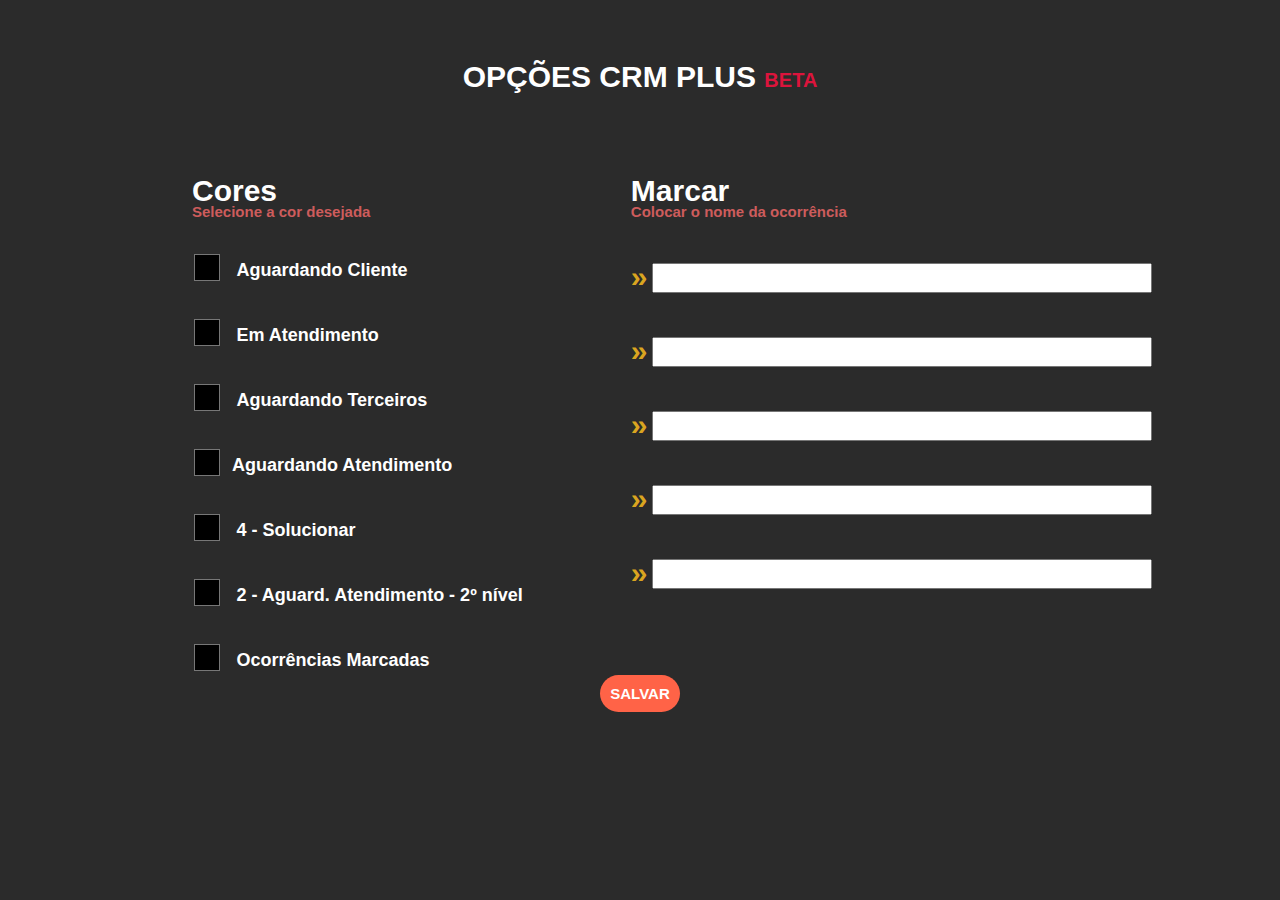
==== options.html @ bf901031 "fix" ====
<!DOCTYPE html>
<html>
<head>
    <meta charset="UTF-8">
    <meta http-equiv="X-UA-Compatible" content="IE=edge">
    <meta name="viewport" content="width=device-width, initial-scale=1.0">
    <link rel="stylesheet" href="options.css">
    <title>CRM PLUS - Opções</title>
</head>
<body>
    <p class="title">OPÇÕES CRM PLUS <span style="color: crimson;">BETA</span></p>

    <div class="content">
        
        <div class="contentColor">
            <p class="colorTitle">Cores</p>
            <h2>Selecione a cor desejada</h2>
            

        <div class="colorSelect">
            <input class="colorInput" type="color" name="colorC" id="colorC"> <p class="textColor">Aguardando Cliente</p>
        </div>
    
        <div class="colorSelect">
            <input class="colorInput" type="color" name="colorA" id="colorA"> <p class="textColor">Em Atendimento</p>
        </div>
    
        <div class="colorSelect">
            <input class="colorInput" type="color" name="colorT" id="colorT"> <p class="textColor">Aguardando Terceiros</p>
        </div>
    
        <div class="colorSelect">
            <input class="colorInput" type="color" name="colorSafe" id="colorSafe"><p class="textColor">Aguardando Atendimento</p>
        </div>
    
        <div class="colorSelect">
            <input class="colorInput" type="color" name="colorS" id="colorS"> <p class="textColor">4 - Solucionar</p>
        </div>
    
        <div class="colorSelect">
            <input class="colorInput" type="color" name="colorA2" id="colorA2"> <p class="textColor">2 - Aguard. Atendimento - 2º nível</p>
        </div>

        <div class="colorSelect">
            <input class="colorInput" type="color" name="colorM" id="colorM"> <p class="textColor">Ocorrências Marcadas</p>
        </div>

        </div>


        <div class="contentMarc">

            <p class="colorTitle">Marcar</p>
            <h2>Colocar o nome da ocorrência</h2>

            <div class="marcarO">
                <span>»</span>
                <input class="inputMarcar" type="text" name="" id="">
            </div>

            <div class="marcarO">
                <span>»</span>
                <input class="inputMarcar" type="text" name="" id="">
            </div>

            <div class="marcarO">
                <span>»</span>
                <input class="inputMarcar" type="text" name="" id="">
            </div>

            <div class="marcarO">
                <span>»</span>
                <input class="inputMarcar" type="text" name="" id="">
            </div>

            <div class="marcarO">
                <span>»</span>
                <input class="inputMarcar" type="text" name="" id="">
            </div>


        </div>

        <div class="clear"></div>


    </div>

    <div class="center">
        <input class="saver" id="save" type="button" value="SALVAR">
    </div>

    <script src="saver.js"></script>


</body>
</html>
---- options.css ----
* {
    margin: 0;
    padding: 0;
    box-sizing: border-box;
    font-family: 'Segoe UI', Tahoma, Geneva, Verdana, sans-serif;
}

html, body {
    background-color: #2b2b2b;
}

.clear{
    clear: both;
}

.content{
}

.contentColor{
    float: left;
    margin-left: 15%;
}

.contentMarc {
    float: right;
    margin-right: 10%;
}

.title {
    font-size: 30px;
    color: white;
    font-weight: bold;
    text-align: center;
    margin-top: 60px;
    margin-bottom: 0px;
}

.title span {
    font-size: 20px;
}

.colorTitle {
    font-size: 30px;
    color: white;
    font-weight: bold;
    margin-top: 80px;
    margin-bottom: 40px;
}

.colorSelect {
    margin-top: 30px;
}

.colorInput {
    width: 30px;
    height: 35px;
    background-color: transparent;
    margin-right: 10px;
    border: none;
    padding: 0px;
}

.textColor {
    vertical-align: 5px;
    font-size: 18px;
    color: white;
    display: inline;
    font-weight: bold;
}

h2 {
    font-size: 15px;
    margin-top: -45px;
    color: indianred;
}

.marcarO {
    margin-top: 40px;
}

.marcarO span {
    font-size: 30px;
    color: goldenrod;
    font-weight: bold;
    vertical-align: -5px;
}

.inputMarcar {
    display: inline-block;
    text-align: center;
    height: 30px;
    width: 500px;
    font-weight: bold;
}

.saver {
    font-size: 15px;
    font-weight: bold;
    color: white;
    background-color: tomato;
    border: none;
    padding: 10px;
    border-radius: 25px;
    
}

.saver:hover {
    background-color: rgb(245, 60, 27);
}

.center{
    text-align: center;
}
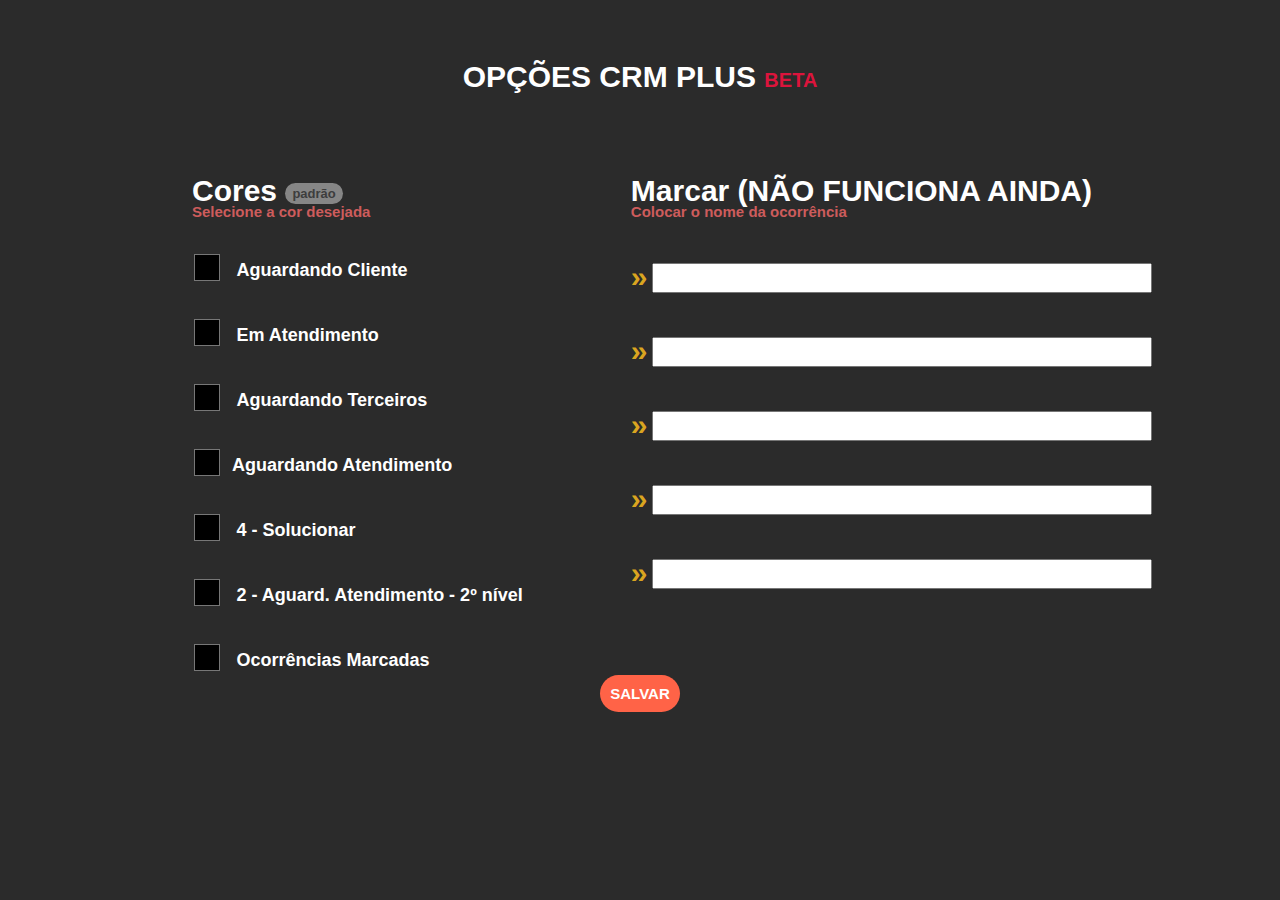
==== commit f26ffdf7: "large update" ====
--- a/options.html
+++ b/options.html
@@ -13,7 +13,7 @@
     <div class="content">
         
         <div class="contentColor">
-            <p class="colorTitle">Cores</p>
+            <p class="colorTitle">Cores <input class="padrao" type="button" id="padrao" value="padrão"></p>
             <h2>Selecione a cor desejada</h2>
             
 
@@ -50,7 +50,7 @@
 
         <div class="contentMarc">
 
-            <p class="colorTitle">Marcar</p>
+            <p class="colorTitle">Marcar (NÃO FUNCIONA AINDA)</p>
             <h2>Colocar o nome da ocorrência</h2>
 
             <div class="marcarO">
@@ -92,6 +92,5 @@
 
     <script src="saver.js"></script>
 
-
 </body>
 </html>--- a/options.css
+++ b/options.css
@@ -110,4 +110,22 @@
 
 .center{
     text-align: center;
+}
+
+.padrao {
+    vertical-align: 3px;
+    color: rgb(61, 61, 61);
+    font-size: 13px;
+    font-weight: bold;
+    background-color: rgb(134, 134, 134);
+    border: none;
+    border-radius: 15px;
+    padding-top: 3px;
+    padding-bottom: 3px;
+    padding-right: 7px;
+    padding-left: 7px;
+}
+
+.padrao:hover {
+    background-color: rgb(212, 212, 212);
 }